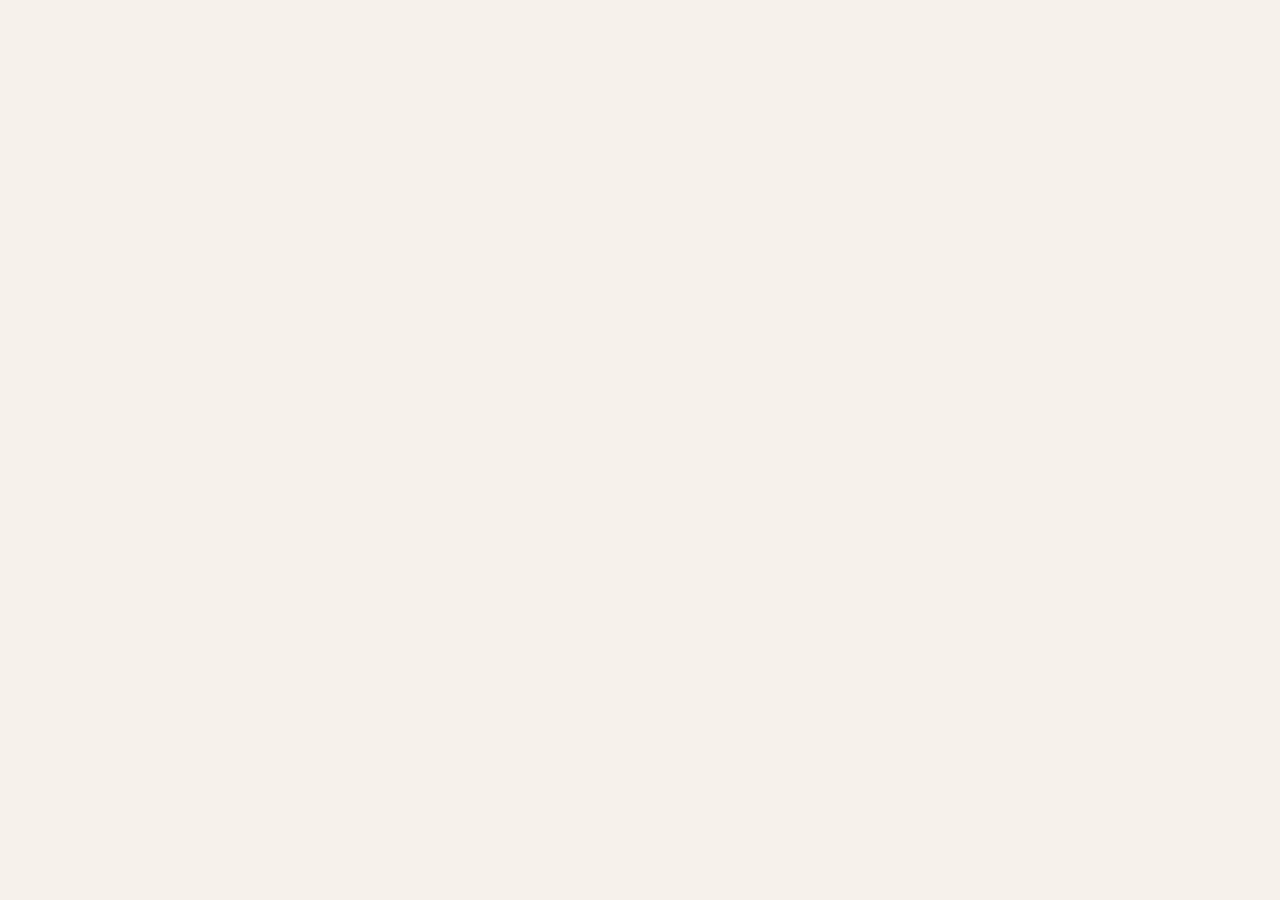
==== index.html @ d651bea2 "Add app shell with fonts, top bar and app root" ====
<!doctype html>
<html lang="en">
<head>
<meta charset="utf-8">
<meta name="viewport" content="width=device-width,initial-scale=1">
<title>Spotted · AI clothing finder (prototype)</title>
<link rel="preconnect" href="https://fonts.googleapis.com">
<link rel="preconnect" href="https://fonts.gstatic.com" crossorigin>
<link href="https://fonts.googleapis.com/css2?family=Fraunces:ital,opsz,wght@0,9..144,500;0,9..144,600;1,9..144,500&family=Inter:wght@400;500;600;700&display=swap" rel="stylesheet">
<link rel="stylesheet" href="styles.css">
</head>
<body>
<header class="topbar" id="topbar"></header>
<main id="app"></main>
<div id="modalRoot"></div>
<div id="toast" class="toast"></div>
<script src="app.js"></script>
</body>
</html>
---- styles.css ----
:root{
  --bg:#F6F2EB;--panel:#fff;--ink:#1F1A15;--muted:#6E655B;--line:#E6DED2;--soft:#EFE8DD;--cream:#FBF8F3;
  --accent:#A9472A;--accent-soft:#F7E4DA;
  --good:#2F7A52;--good-soft:#E2F1E7;--warn:#9A6210;--warn-soft:#FBEFD6;--bad:#B03A2E;--bad-soft:#F9E0DC;
  --you:#4457B8;--you-soft:#E7EBFB;
  --radius:14px;--shadow:0 1px 2px rgba(31,26,21,.06),0 6px 20px rgba(31,26,21,.07);
  --serif:'Fraunces',Georgia,'Times New Roman',serif;
  --sans:'Inter',-apple-system,BlinkMacSystemFont,'Segoe UI',Helvetica,Arial,sans-serif;
}
*{box-sizing:border-box}
html,body{margin:0;height:100%}
body{font-family:var(--sans);font-size:14px;line-height:1.45;color:var(--ink);background:var(--bg);min-width:1180px;-webkit-font-smoothing:antialiased;overflow:hidden}
button{font:inherit;color:inherit;cursor:pointer;background:none;border:0;padding:0}
select,input{font:inherit;color:inherit}
h1,h2,h3,h4,h5,p{margin:0}
.ic{flex:none;vertical-align:middle}
.muted{color:var(--muted)}
.small{font-size:12px}
.link{color:var(--accent);font-weight:600;text-decoration:underline;text-underline-offset:2px}
.spacer{flex:1}
.btn{display:inline-flex;align-items:center;gap:6px;height:36px;padding:0 14px;border-radius:999px;border:1px solid var(--line);background:#fff;font-weight:600;font-size:13px;transition:.15s;white-space:nowrap}
.btn:hover{border-color:#cdbfae;background:#fffaf4}
.btn-primary{background:var(--ink);color:#fff;border-color:var(--ink)}
.btn-primary:hover{background:#3a3129;border-color:#3a3129}
.btn-ghost{background:transparent;border-color:transparent}
.btn-sm{height:30px;padding:0 11px;font-size:12.5px}
.icon-btn{width:30px;height:30px;border-radius:8px;display:inline-grid;place-items:center;color:var(--muted);transition:.15s}
.icon-btn:hover{background:var(--soft);color:var(--ink)}
.icon-btn.on{color:var(--you);background:var(--you-soft)}
.icon-btn.on-good{color:var(--good);background:var(--good-soft)}
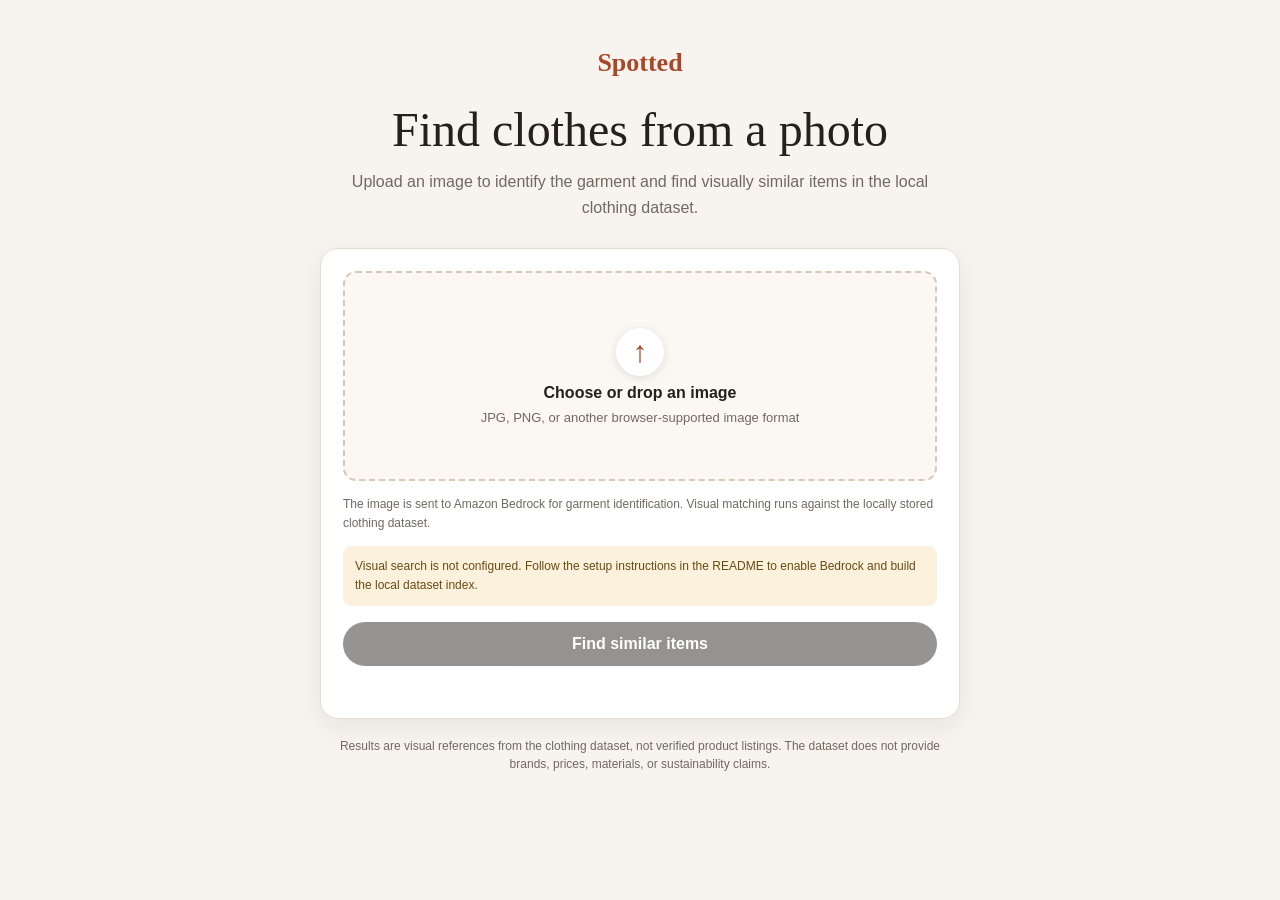
==== commit 85f4ff91: "simplified the UI" ====
--- a/index.html
+++ b/index.html
@@ -3,17 +3,11 @@
 <head>
 <meta charset="utf-8">
 <meta name="viewport" content="width=device-width,initial-scale=1">
-<title>Spotted · AI clothing finder (prototype)</title>
-<link rel="preconnect" href="https://fonts.googleapis.com">
-<link rel="preconnect" href="https://fonts.gstatic.com" crossorigin>
-<link href="https://fonts.googleapis.com/css2?family=Fraunces:ital,opsz,wght@0,9..144,500;0,9..144,600;1,9..144,500&family=Inter:wght@400;500;600;700&display=swap" rel="stylesheet">
+<title>Spotted · Visual clothing search</title>
 <link rel="stylesheet" href="styles.css">
 </head>
 <body>
-<header class="topbar" id="topbar"></header>
 <main id="app"></main>
-<div id="modalRoot"></div>
-<div id="toast" class="toast"></div>
 <script src="app.js"></script>
 </body>
 </html>
--- a/styles.css
+++ b/styles.css
@@ -1,31 +1,113 @@
-:root{
-  --bg:#F6F2EB;--panel:#fff;--ink:#1F1A15;--muted:#6E655B;--line:#E6DED2;--soft:#EFE8DD;--cream:#FBF8F3;
-  --accent:#A9472A;--accent-soft:#F7E4DA;
-  --good:#2F7A52;--good-soft:#E2F1E7;--warn:#9A6210;--warn-soft:#FBEFD6;--bad:#B03A2E;--bad-soft:#F9E0DC;
-  --you:#4457B8;--you-soft:#E7EBFB;
-  --radius:14px;--shadow:0 1px 2px rgba(31,26,21,.06),0 6px 20px rgba(31,26,21,.07);
-  --serif:'Fraunces',Georgia,'Times New Roman',serif;
-  --sans:'Inter',-apple-system,BlinkMacSystemFont,'Segoe UI',Helvetica,Arial,sans-serif;
+:root {
+  color-scheme: light;
+  font-family: Inter, -apple-system, BlinkMacSystemFont, "Segoe UI", sans-serif;
+  color: #24201c;
+  background: #f7f4ef;
+  font-synthesis: none;
+  text-rendering: optimizeLegibility;
+  --muted: #71695f;
+  --line: #e5ddd2;
+  --accent: #a9472a;
 }
-*{box-sizing:border-box}
-html,body{margin:0;height:100%}
-body{font-family:var(--sans);font-size:14px;line-height:1.45;color:var(--ink);background:var(--bg);min-width:1180px;-webkit-font-smoothing:antialiased;overflow:hidden}
-button{font:inherit;color:inherit;cursor:pointer;background:none;border:0;padding:0}
-select,input{font:inherit;color:inherit}
-h1,h2,h3,h4,h5,p{margin:0}
-.ic{flex:none;vertical-align:middle}
-.muted{color:var(--muted)}
-.small{font-size:12px}
-.link{color:var(--accent);font-weight:600;text-decoration:underline;text-underline-offset:2px}
-.spacer{flex:1}
-.btn{display:inline-flex;align-items:center;gap:6px;height:36px;padding:0 14px;border-radius:999px;border:1px solid var(--line);background:#fff;font-weight:600;font-size:13px;transition:.15s;white-space:nowrap}
-.btn:hover{border-color:#cdbfae;background:#fffaf4}
-.btn-primary{background:var(--ink);color:#fff;border-color:var(--ink)}
-.btn-primary:hover{background:#3a3129;border-color:#3a3129}
-.btn-ghost{background:transparent;border-color:transparent}
-.btn-sm{height:30px;padding:0 11px;font-size:12.5px}
-.icon-btn{width:30px;height:30px;border-radius:8px;display:inline-grid;place-items:center;color:var(--muted);transition:.15s}
-.icon-btn:hover{background:var(--soft);color:var(--ink)}
-.icon-btn.on{color:var(--you);background:var(--you-soft)}
-.icon-btn.on-good{color:var(--good);background:var(--good-soft)}
 
+* { box-sizing: border-box; }
+body { margin: 0; min-width: 320px; }
+button, input { font: inherit; }
+button { cursor: pointer; }
+
+.search-page {
+  width: min(940px, calc(100% - 32px));
+  margin: 0 auto;
+  padding: 48px 0 32px;
+}
+
+.page-header { text-align: center; margin-bottom: 28px; }
+.wordmark {
+  display: inline-block;
+  margin-bottom: 24px;
+  color: var(--accent);
+  font: 600 26px Georgia, serif;
+  text-decoration: none;
+}
+.page-header h1 { margin: 0; font: 500 clamp(32px, 6vw, 48px) Georgia, serif; }
+.page-header p { max-width: 620px; margin: 12px auto 0; color: var(--muted); line-height: 1.6; }
+
+.search-panel {
+  max-width: 640px;
+  margin: 0 auto;
+  padding: 22px;
+  border: 1px solid var(--line);
+  border-radius: 18px;
+  background: #fff;
+  box-shadow: 0 8px 26px rgb(34 27 19 / 7%);
+}
+
+.upload {
+  position: relative;
+  display: grid;
+  min-height: 210px;
+  place-content: center;
+  justify-items: center;
+  gap: 8px;
+  border: 2px dashed #d6c9b9;
+  border-radius: 13px;
+  background: #fbf8f3;
+  text-align: center;
+  cursor: pointer;
+}
+.upload:hover, .upload.dragging { border-color: var(--accent); background: #f8ebe5; }
+.upload:focus-within { outline: 2px solid var(--accent); outline-offset: 3px; }
+.upload input { position: absolute; inset: 0; width: 100%; height: 100%; opacity: 0; cursor: pointer; }
+.upload strong { font-size: 16px; }
+.upload span:last-child { color: var(--muted); font-size: 13px; }
+.upload-icon {
+  display: grid;
+  width: 48px;
+  height: 48px;
+  place-items: center;
+  border-radius: 50%;
+  background: #fff;
+  color: var(--accent);
+  font-size: 30px;
+  box-shadow: 0 2px 9px rgb(34 27 19 / 12%);
+}
+
+.preview { margin: 0; text-align: center; }
+.preview img { display: block; max-width: 100%; max-height: 460px; margin: 0 auto; border-radius: 10px; object-fit: contain; }
+.text-button { margin-top: 10px; padding: 6px 10px; border: 0; background: transparent; color: var(--accent); text-decoration: underline; }
+.privacy, .setup-notice { margin: 14px 0 0; color: var(--muted); font-size: 12px; line-height: 1.55; }
+.setup-notice { padding: 11px 12px; border-radius: 9px; background: #fbf1dd; color: #6a4b12; }
+.search-button {
+  width: 100%;
+  min-height: 44px;
+  margin-top: 16px;
+  border: 0;
+  border-radius: 999px;
+  background: #24201c;
+  color: #fff;
+  font-weight: 600;
+}
+.search-button:disabled { opacity: .48; cursor: not-allowed; }
+.status { min-height: 20px; margin: 10px 0 0; color: var(--muted); font-size: 13px; text-align: center; }
+.status.error { color: #a22d22; }
+
+.results { max-width: 820px; margin: 34px auto 0; }
+.results:empty { display: none; }
+.results h2 { margin: 0; font: 500 26px Georgia, serif; }
+.details, .result-count, .empty-results { color: var(--muted); }
+.details { margin: 8px 0; }
+.result-count { margin: 16px 0 10px; font-size: 13px; }
+.result-grid { display: grid; grid-template-columns: repeat(auto-fill, minmax(170px, 1fr)); gap: 14px; }
+.result-card { overflow: hidden; border: 1px solid var(--line); border-radius: 12px; background: #fff; }
+.result-card img { display: block; width: 100%; aspect-ratio: 1; object-fit: contain; background: #eee8df; }
+.result-card h3 { margin: 10px 12px; font-size: 14px; font-weight: 600; }
+.empty-results { padding: 16px; border: 1px solid var(--line); border-radius: 10px; background: #fff; }
+footer { max-width: 640px; margin: 18px auto 0; color: var(--muted); font-size: 12px; line-height: 1.5; text-align: center; }
+[hidden] { display: none !important; }
+
+@media (max-width: 520px) {
+  .search-page { padding-top: 28px; }
+  .search-panel { padding: 14px; }
+  .upload { min-height: 180px; }
+  .result-grid { grid-template-columns: repeat(auto-fill, minmax(140px, 1fr)); }
+}
